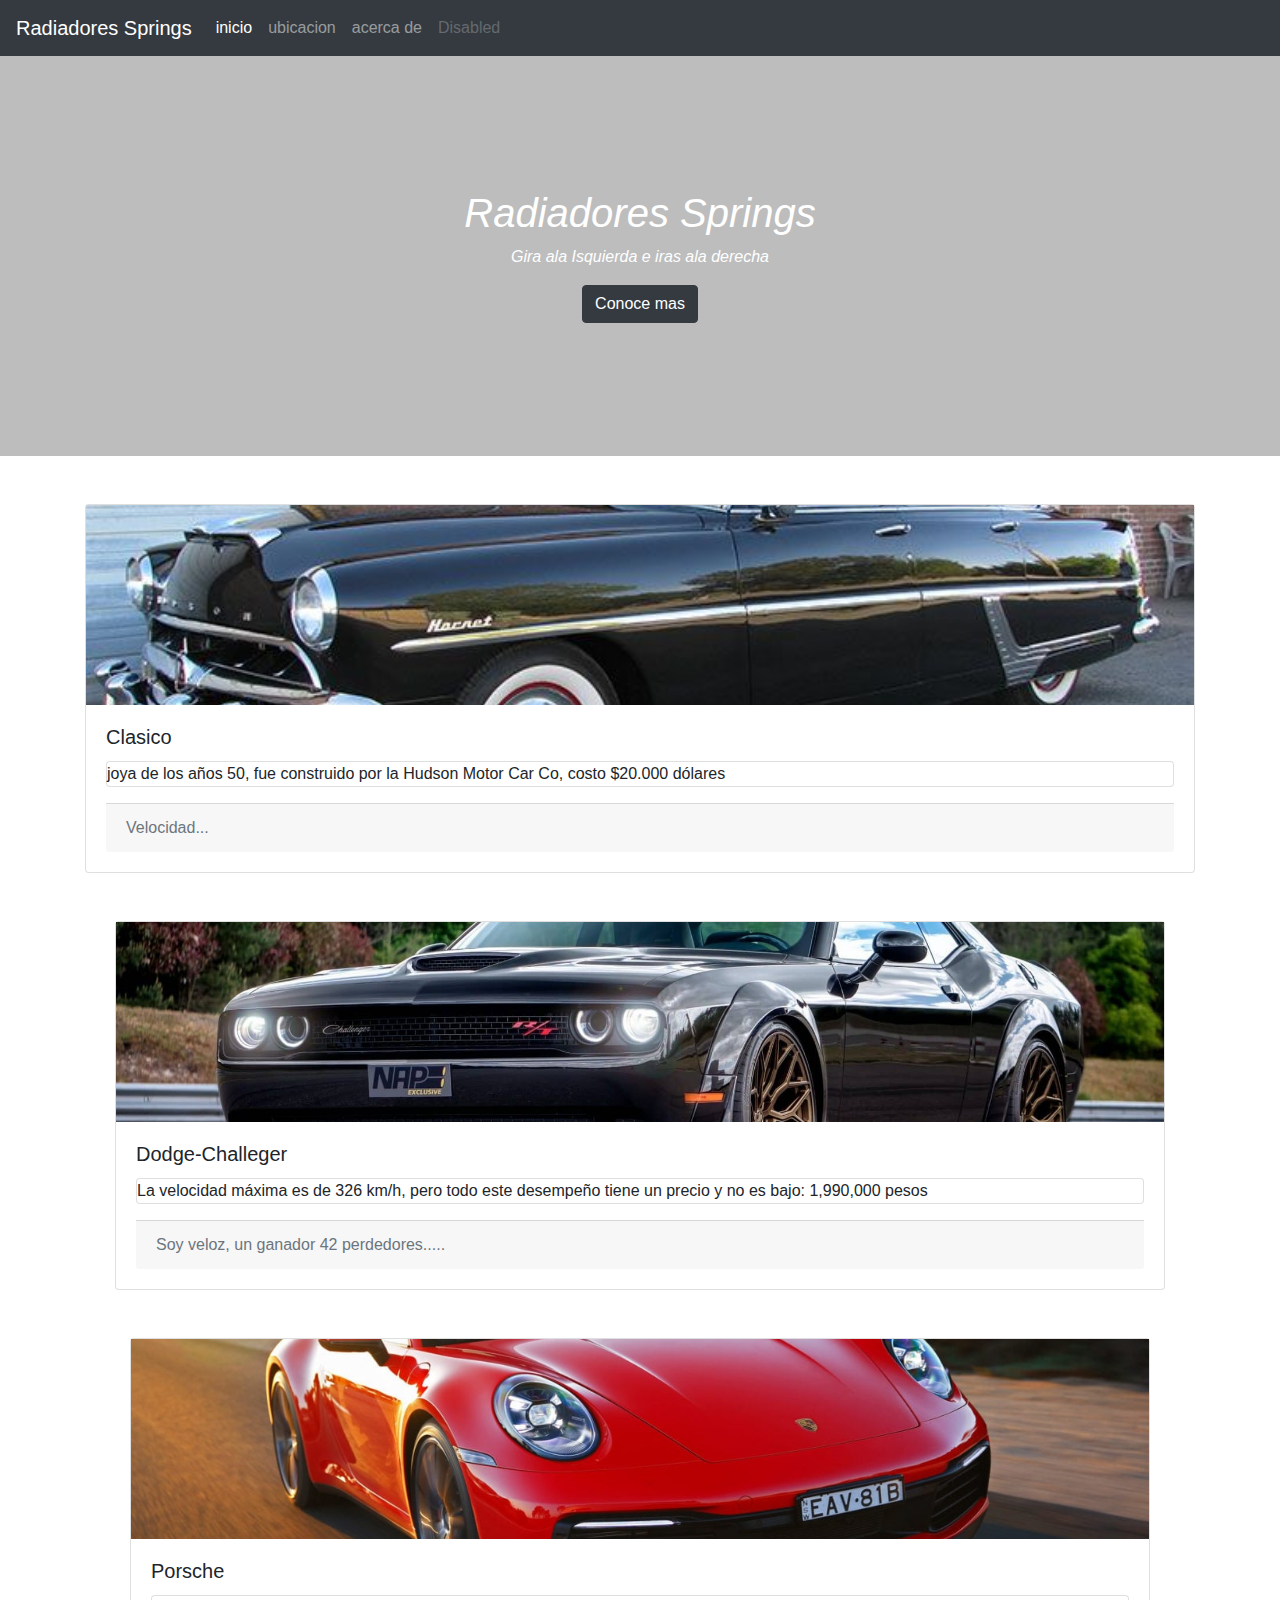
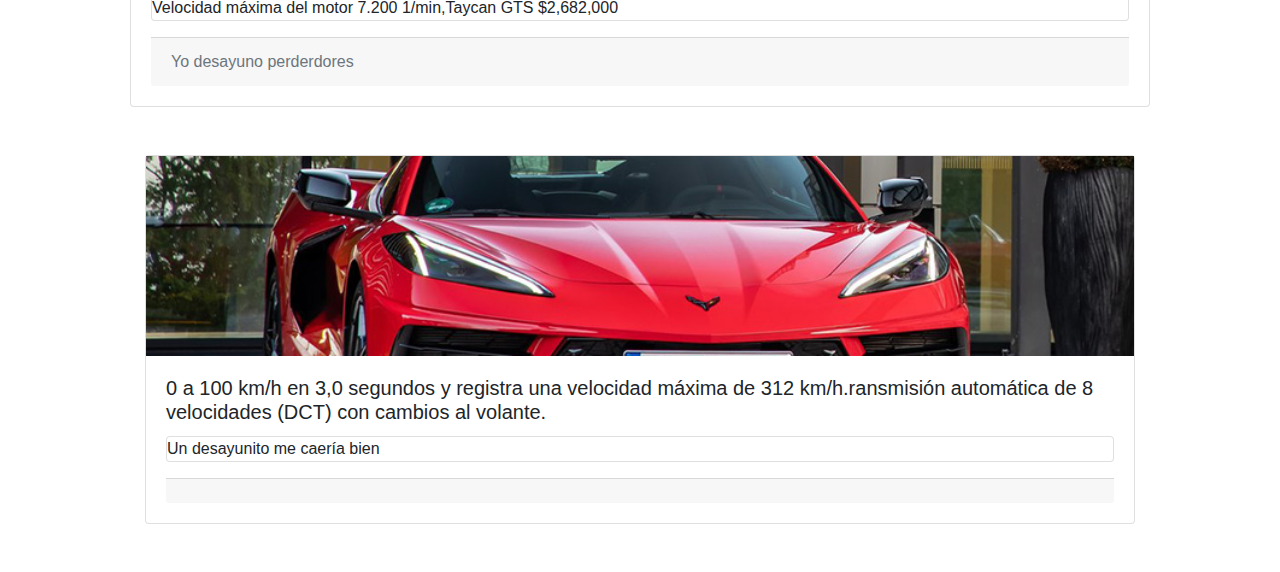
==== Renovado_sitio_Web-main/sitio_web/index.html @ 75cf9f57 "Add files via upload" ====
<!DOCTYPE html>
<html lang="en">
<head>
    <meta charset="UTF-8">
    <link rel="stylesheet" href="css/style.css">
    <meta http-equiv="X-UA-Compatible" content="IE=edge">
    <meta name="viewport" content="width=device-width, initial-scale=1.0">
    <title>Radiadores Springs</title>
    <link rel="stylesheet" href="https://cdn.jsdelivr.net/npm/bootstrap@4.3.1/dist/css/bootstrap.min.css" integrity="sha384-ggOyR0iXCbMQv3Xipma34MD+dH/1fQ784/j6cY/iJTQUOhcWr7x9JvoRxT2MZw1T" crossorigin="anonymous">
    

</head>
<body>
    <!--aqui comienza el encabezado-->
<header>
    <nav class="navbar navbar-expand-lg navbar-dark bg-dark">
        <a class="navbar-brand" href="#">Radiadores Springs</a>
        <button class="navbar-toggler" type="button" data-toggle="collapse" data-target="#navbarNavAltMarkup" aria-controls="navbarNavAltMarkup" aria-expanded="false" aria-label="Toggle navigation">
          <span class="navbar-toggler-icon"></span>
        </button>
        <div class="collapse navbar-collapse" id="navbarNavAltMarkup">
          <div class="navbar-nav">
            <a class="nav-item nav-link active" href="#">inicio <span class="sr-only">(current)</span></a>
            <a class="nav-item nav-link" href="#">ubicacion</a>
            <a class="nav-item nav-link" href="#">acerca de</a>
            <a class="nav-item nav-link disabled" href="#" tabindex="-1" aria-disabled="true">Disabled</a>
          </div>
        </div>
      </nav>
      <!---aqui comienza la portada-->

    <div class="cover d-flex d-flex justify-content-center d-flex align-items-center flex-column">
        <h1> <i> Radiadores Springs </i>
        </h1>
        <p><i>Gira ala Isquierda e iras ala derecha</i></p> 
        
        <button type="button" class="btn btn-dark">Conoce mas
        </button>

    </div>

</header>
<!--aqui empieza el cuerpo de la pagina-->
<section><div class="container mt-5 mb-5">
  <div>
     <div  class="card " >
        <div title=""class="cover cover-small" 
        style="background-image: url(img/img1.jpg)">
        </div>
        <div class="card-body">
          <h5 class="card-title">Clasico</h5>
<p class="card text"> joya de los años 50, fue construido por la Hudson Motor Car Co, costo  $20.000 dólares </p>
<div class="card-footer text-muted">Velocidad... </div>
        </div>
    </div> 
    <div class="container mt-5 mb-5">
      
      <div class="col">
        <div>
         <div  class="card " >
            <div title=""class="cover cover-small" 
            style="background-image: url(img/img2.jpg);">
            </div>
            <div class="card-body">
              <h5 class="card-title">Dodge-Challeger
              </h5>
         <p class="card text">La velocidad máxima es de 326 km/h, pero todo este desempeño tiene un precio y no es bajo: 1,990,000 pesos</p>
      <div class="card-footer text-muted">Soy veloz, un ganador 42 perdedores.....</div>
            </div>
  </div>

  <div class="container mt-5 mb-5">
    <div>
       <div  class="card " >
          <div title=""class="cover cover-small" 
          style="background-image: url(img/img3.jpg) ">
          </div>
          <div class="card-body">
            <h5 class="card-title">Porsche</h5>
  <p class="card text">Velocidad máxima del motor	7.200 1/min,Taycan GTS	$2,682,000</p>
  <div class="card-footer text-muted">Yo desayuno perderdores</div>
          </div>
 </div>
 <div class="container mt-5 mb-5">
  <div>
     <div  class="card " >
        <div title=""class="cover cover-small" 
        style="background-image: url(img/img4.jpg) ">
        </div>
        <div class="card-body">
          <h5 class="card-title">0 a 100 km/h en 3,0 segundos y registra una velocidad máxima de 312 km/h.ransmisión automática de 8 velocidades (DCT) con cambios al volante.</h5>
<p class="card text">Un desayunito me caería bien</p>
<div class="card-footer text-muted"></div>
        </div>
</div>
</section>

</body>
</html>
---- Renovado_sitio_Web-main/sitio_web/css/style.css ----
body{
margin:0em;
}
.cover{
    height:400px ;
background-image:url("C:/Users/ALUMNOS/Documents/Renovado_sitio_Web-main/sitio_web/img/portadarayo.jpg");
color: white;
background-size: cover;
background-position: center;
background-color: rgba(0, 0, 0, 0.26);
background-blend-mode: darken;

}
.cover-small{
height: 200px;
background-blend-mode: normal;


}
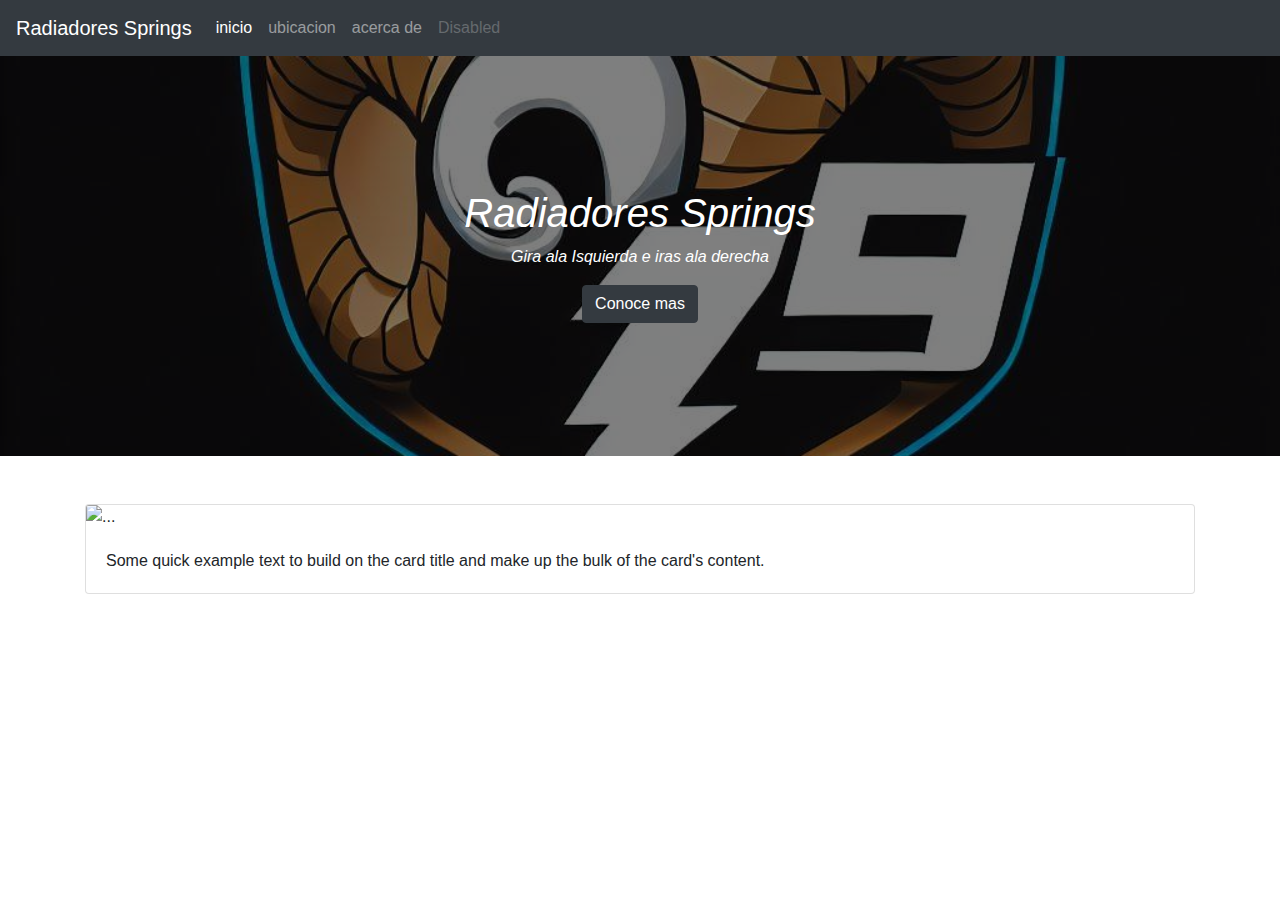
==== commit 97952fb2: "Add files via upload" ====
--- a/Renovado_sitio_Web-main/sitio_web/index.html
+++ b/Renovado_sitio_Web-main/sitio_web/index.html
@@ -43,55 +43,17 @@
 <!--aqui empieza el cuerpo de la pagina-->
 <section><div class="container mt-5 mb-5">
   <div>
-     <div  class="card " >
-        <div title=""class="cover cover-small" 
-        style="background-image: url(img/img1.jpg)">
+     <div  class="card style="width: 18rem;" >
+      <img src="..." class="card-img-top" alt="...">
+        <div class="card-body">
+           <p class="card-text">Some quick example text to build on the card title and make up the bulk of the card's content.</p>
+    
         </div>
-        <div class="card-body">
-          <h5 class="card-title">Clasico</h5>
-<p class="card text"> joya de los años 50, fue construido por la Hudson Motor Car Co, costo  $20.000 dólares </p>
-<div class="card-footer text-muted">Velocidad... </div>
-        </div>
-    </div> 
-    <div class="container mt-5 mb-5">
-      
-      <div class="col">
-        <div>
-         <div  class="card " >
-            <div title=""class="cover cover-small" 
-            style="background-image: url(img/img2.jpg);">
-            </div>
-            <div class="card-body">
-              <h5 class="card-title">Dodge-Challeger
-              </h5>
-         <p class="card text">La velocidad máxima es de 326 km/h, pero todo este desempeño tiene un precio y no es bajo: 1,990,000 pesos</p>
-      <div class="card-footer text-muted">Soy veloz, un ganador 42 perdedores.....</div>
-            </div>
+
+    </div>
+
   </div>
-
-  <div class="container mt-5 mb-5">
-    <div>
-       <div  class="card " >
-          <div title=""class="cover cover-small" 
-          style="background-image: url(img/img3.jpg) ">
-          </div>
-          <div class="card-body">
-            <h5 class="card-title">Porsche</h5>
-  <p class="card text">Velocidad máxima del motor	7.200 1/min,Taycan GTS	$2,682,000</p>
-  <div class="card-footer text-muted">Yo desayuno perderdores</div>
-          </div>
  </div>
- <div class="container mt-5 mb-5">
-  <div>
-     <div  class="card " >
-        <div title=""class="cover cover-small" 
-        style="background-image: url(img/img4.jpg) ">
-        </div>
-        <div class="card-body">
-          <h5 class="card-title">0 a 100 km/h en 3,0 segundos y registra una velocidad máxima de 312 km/h.ransmisión automática de 8 velocidades (DCT) con cambios al volante.</h5>
-<p class="card text">Un desayunito me caería bien</p>
-<div class="card-footer text-muted"></div>
-        </div>
 </div>
 </section>
 
--- a/Renovado_sitio_Web-main/sitio_web/css/style.css
+++ b/Renovado_sitio_Web-main/sitio_web/css/style.css
@@ -3,11 +3,11 @@
 }
 .cover{
     height:400px ;
-background-image:url("C:/Users/ALUMNOS/Documents/Renovado_sitio_Web-main/sitio_web/img/portadarayo.jpg");
+background-image: url("../img/portada.jpeg");
 color: white;
 background-size: cover;
 background-position: center;
-background-color: rgba(0, 0, 0, 0.26);
+background-color: rgb(0,0,0,0.5);
 background-blend-mode: darken;
 
 }
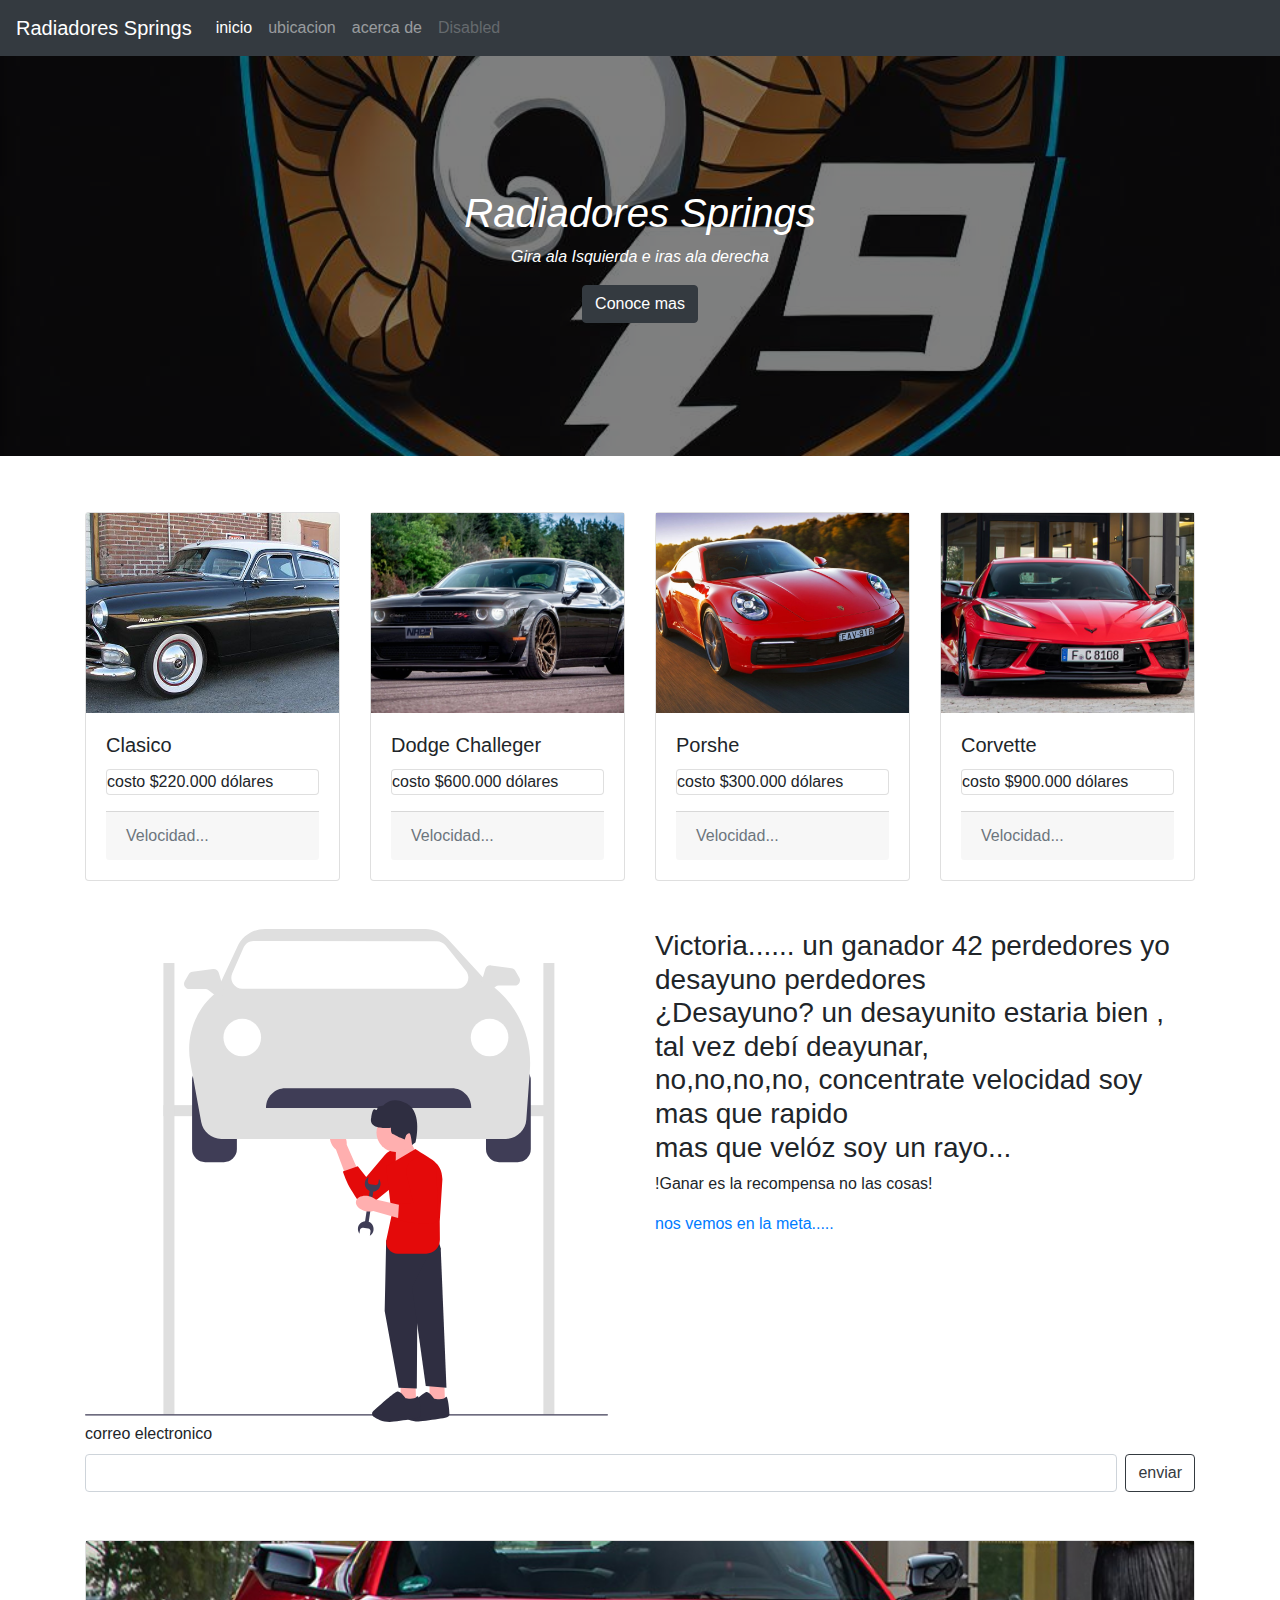
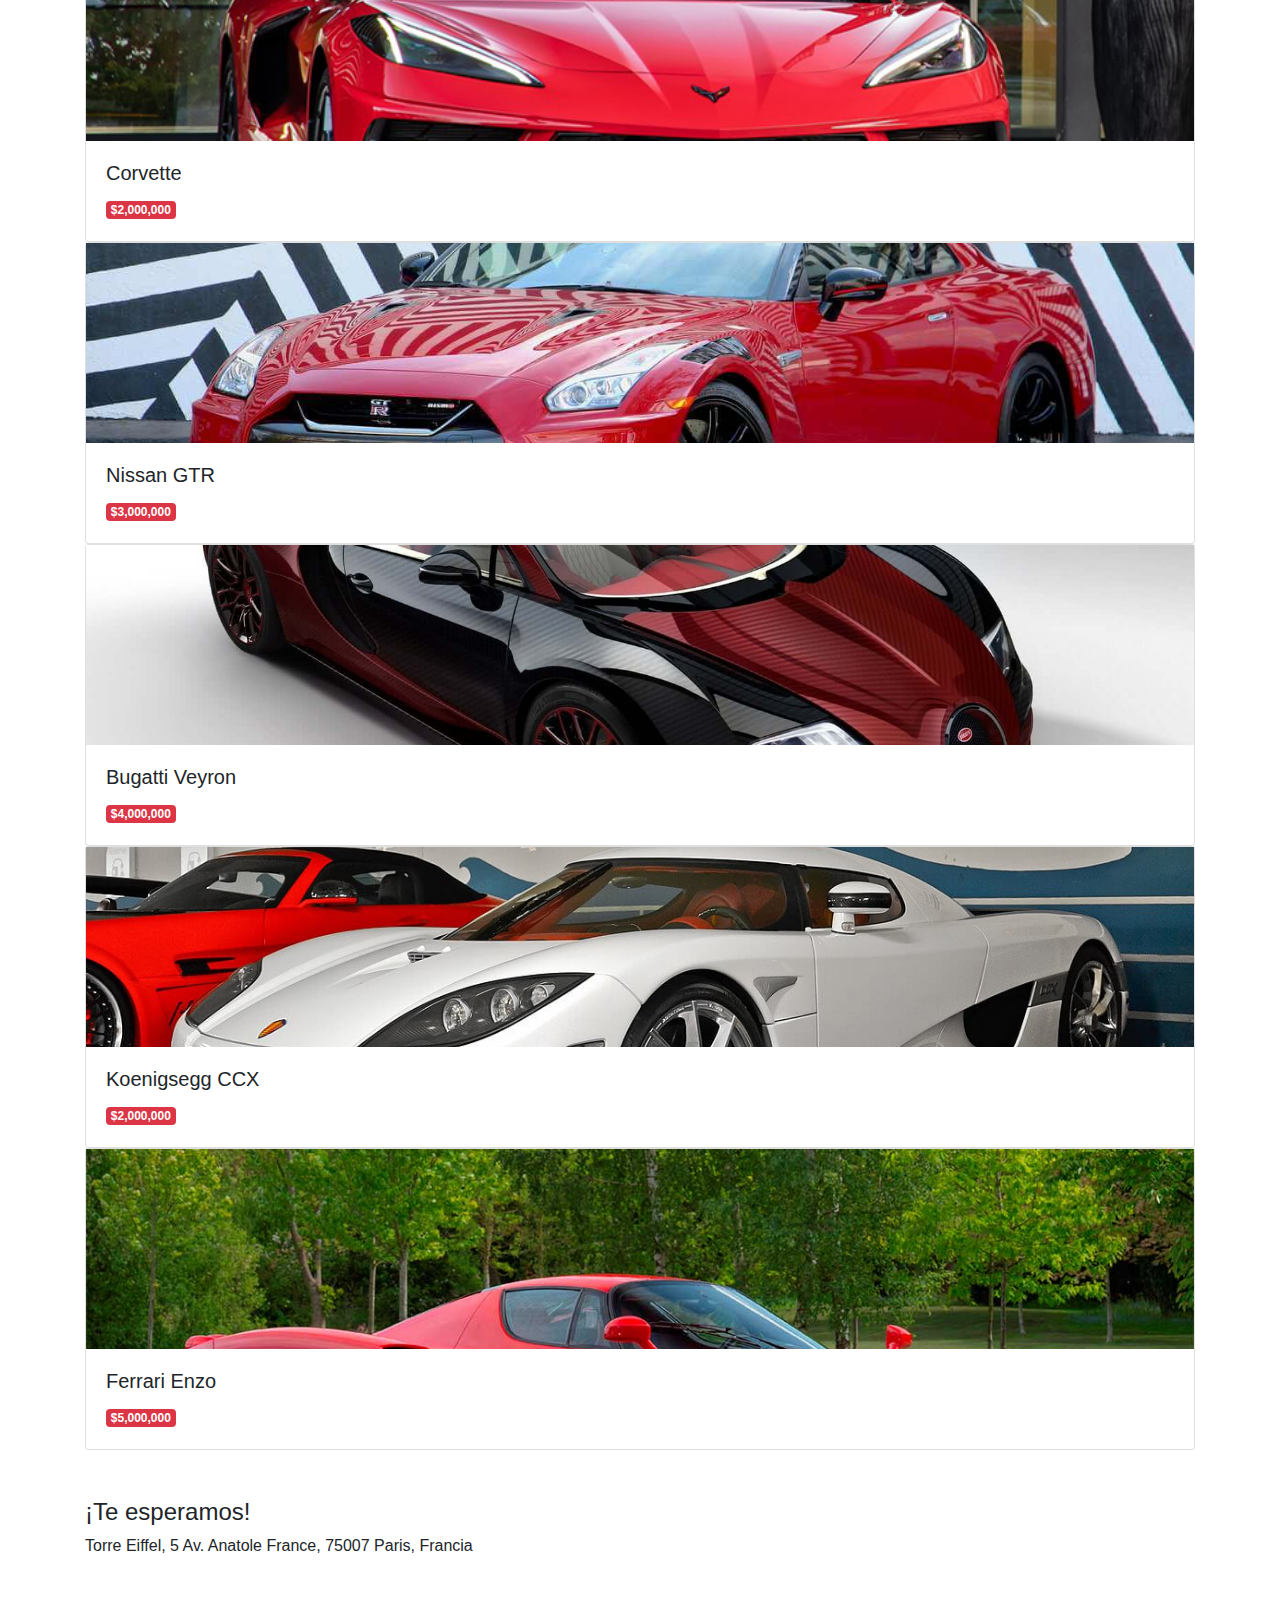
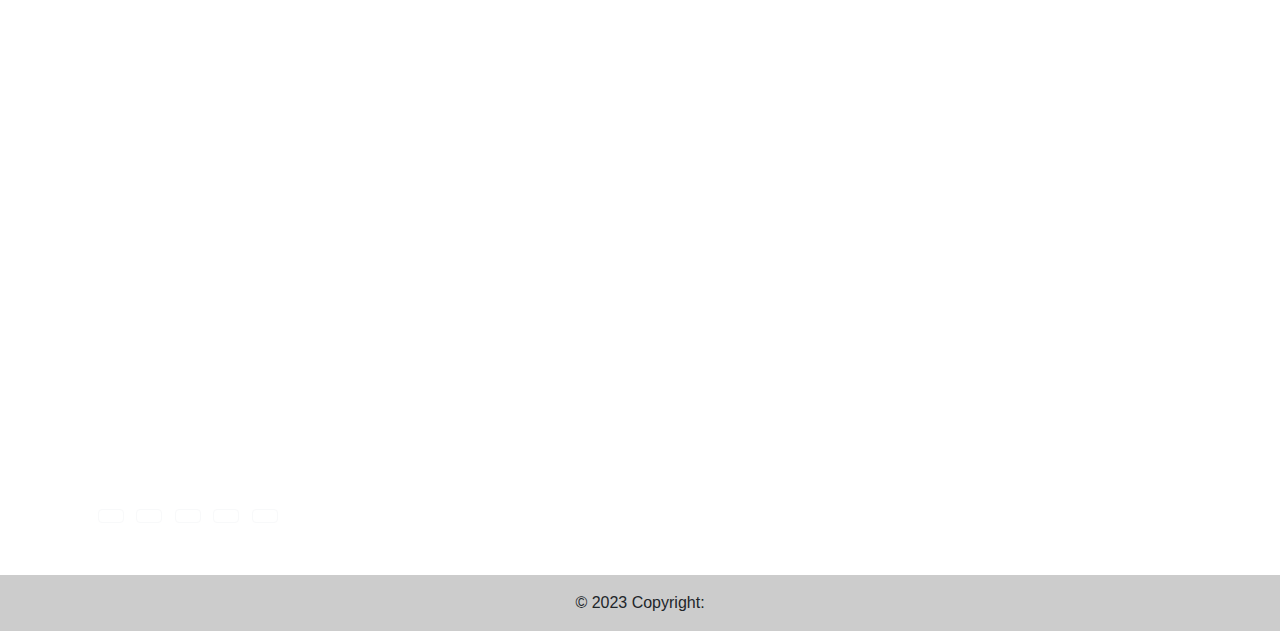
==== commit 63d9221c: "Add files via upload" ====
--- a/Renovado_sitio_Web-main/sitio_web/index.html
+++ b/Renovado_sitio_Web-main/sitio_web/index.html
@@ -1,61 +1,261 @@
 <!DOCTYPE html>
 <html lang="en">
+
 <head>
-    <meta charset="UTF-8">
-    <link rel="stylesheet" href="css/style.css">
-    <meta http-equiv="X-UA-Compatible" content="IE=edge">
-    <meta name="viewport" content="width=device-width, initial-scale=1.0">
-    <title>Radiadores Springs</title>
-    <link rel="stylesheet" href="https://cdn.jsdelivr.net/npm/bootstrap@4.3.1/dist/css/bootstrap.min.css" integrity="sha384-ggOyR0iXCbMQv3Xipma34MD+dH/1fQ784/j6cY/iJTQUOhcWr7x9JvoRxT2MZw1T" crossorigin="anonymous">
-    
+  <meta charset="UTF-8">
+  <link rel="stylesheet" href="css/style.css">
+  <meta http-equiv="X-UA-Compatible" content="IE=edge">
+  <meta name="viewport" content="width=device-width, initial-scale=1.0">
+  <title>Radiadores Springs</title>
+  <link rel="preconnect" href="https://fonts.googleapis.com">
+  <link rel="preconnect" href="https://fonts.gstatic.com" crossorigin>
+  <link href="https://fonts.googleapis.com/css2?family=Dancing+Script&display=swap" rel="stylesheet">
+
+  <link rel="stylesheet" href="https://cdn.jsdelivr.net/npm/bootstrap@4.3.1/dist/css/bootstrap.min.css"
+    integrity="sha384-ggOyR0iXCbMQv3Xipma34MD+dH/1fQ784/j6cY/iJTQUOhcWr7x9JvoRxT2MZw1T" crossorigin="anonymous">
+
 
 </head>
+
 <body>
-    <!--aqui comienza el encabezado-->
-<header>
+  <!--aqui comienza el encabezado-->
+  <header>
     <nav class="navbar navbar-expand-lg navbar-dark bg-dark">
-        <a class="navbar-brand" href="#">Radiadores Springs</a>
-        <button class="navbar-toggler" type="button" data-toggle="collapse" data-target="#navbarNavAltMarkup" aria-controls="navbarNavAltMarkup" aria-expanded="false" aria-label="Toggle navigation">
-          <span class="navbar-toggler-icon"></span>
-        </button>
-        <div class="collapse navbar-collapse" id="navbarNavAltMarkup">
-          <div class="navbar-nav">
-            <a class="nav-item nav-link active" href="#">inicio <span class="sr-only">(current)</span></a>
-            <a class="nav-item nav-link" href="#">ubicacion</a>
-            <a class="nav-item nav-link" href="#">acerca de</a>
-            <a class="nav-item nav-link disabled" href="#" tabindex="-1" aria-disabled="true">Disabled</a>
-          </div>
-        </div>
-      </nav>
-      <!---aqui comienza la portada-->
+      <a class="navbar-brand" href="#">Radiadores Springs</a>
+      <button class="navbar-toggler" type="button" data-toggle="collapse" data-target="#navbarNavAltMarkup"
+        aria-controls="navbarNavAltMarkup" aria-expanded="false" aria-label="Toggle navigation">
+        <span class="navbar-toggler-icon"></span>
+      </button>
+      <div class="collapse navbar-collapse" id="navbarNavAltMarkup">
+        <div class="navbar-nav">
+          <a class="nav-item nav-link active" href="#">inicio <span class="sr-only">(current)</span></a>
+          <a class="nav-item nav-link" href="#">ubicacion</a>
+          <a class="nav-item nav-link" href="#">acerca de</a>
+          <a class="nav-item nav-link disabled" href="#" tabindex="-1" aria-disabled="true">Disabled</a>
+        </div>
+      </div>
+    </nav>
+    <!---aqui comienza la portada-->
 
     <div class="cover d-flex d-flex justify-content-center d-flex align-items-center flex-column">
-        <h1> <i> Radiadores Springs </i>
-        </h1>
-        <p><i>Gira ala Isquierda e iras ala derecha</i></p> 
-        
-        <button type="button" class="btn btn-dark">Conoce mas
-        </button>
-
-    </div>
-
-</header>
-<!--aqui empieza el cuerpo de la pagina-->
-<section><div class="container mt-5 mb-5">
-  <div>
-     <div  class="card style="width: 18rem;" >
-      <img src="..." class="card-img-top" alt="...">
-        <div class="card-body">
-           <p class="card-text">Some quick example text to build on the card title and make up the bulk of the card's content.</p>
-    
-        </div>
-
-    </div>
-
+      <h1> <i> Radiadores Springs </i>
+      </h1>
+      <p><i>Gira ala Isquierda e iras ala derecha</i></p>
+
+      <button type="button" class="btn btn-dark">Conoce mas
+      </button>
+
+    </div>
+
+  </header>
+  <!--aqui empieza el cuerpo de la pagina-->
+  <section>
+    <div class="container mt-5 mb-5">
+      <!--!agregamos una clase de para crear un grid y permita acomodar en forma de "tabla",!-->
+      <div class="row justify-content-center">
+        <!--primer tarjeta-->
+        <div class=" col-12 col-sm-6 col-md-4 col-lg-3 mt-2">
+
+          <div class="card ">
+
+            <div title="Auto clasico nene" class="cover cover-small" style="background-image: url(img/img1.jpg)">
+            </div>
+            <div class="card-body">
+              <h5 class="card-title">Clasico</h5>
+              <p class="card text"> costo $220.000
+                dólares </p>
+              <div class="card-footer text-muted">Velocidad... </div>
+            </div>
+          </div>
+        </div>
+        <div class=" col-12 col-sm-6 col-md-4 col-lg-3 mt-2">
+
+          <div class="card ">
+
+            <div title="Auto clasico nene" class="cover cover-small" style="background-image: url(img/img2.jpg)">
+            </div>
+            <div class="card-body">
+              <h5 class="card-title">Dodge Challeger</h5>
+              <p class="card text"> costo $600.000
+                dólares </p>
+              <div class="card-footer text-muted">Velocidad... </div>
+            </div>
+          </div>
+        </div>
+        <div class=" col-12 col-sm-6 col-md-4 col-lg-3 mt-2">
+
+          <div class="card ">
+
+            <div title="Auto clasico nene" class="cover cover-small" style="background-image: url(img/img3.jpg)">
+            </div>
+            <div class="card-body">
+              <h5 class="card-title">Porshe</h5>
+              <p class="card text"> costo $300.000
+                dólares </p>
+              <div class="card-footer text-muted">Velocidad... </div>
+            </div>
+          </div>
+        </div>
+        <div class=" col-12 col-sm-6 col-md-4 col-lg-3 mt-2">
+
+          <div class="card ">
+
+            <div title="Auto clasico nene" class="cover cover-small" style="background-image: url(img/img4.jpg)">
+            </div>
+            <div class="card-body">
+              <h5 class="card-title">Corvette</h5>
+              <p class="card text"> costo $900.000
+                dólares </p>
+              <div class="card-footer text-muted">Velocidad... </div>
+            </div>
+          </div>
+        </div>
+      </div>
+    </div>
+  </section>
+  <!--Formulario-->
+
+
+  <section>
+    <div class="container mt-5 mb-5">
+      <div class="row">
+        <div class=" col-12 col-sm-6 col-ig-5">
+          <img id="img4" src="img/ohhbebe.svg" alt="oleeee">
+        </div>
+        <div class="col-12 col-sm-6">
+          <h3>Victoria...... un ganador 42 perdedores yo desayuno perdedores <br>
+            ¿Desayuno? un desayunito estaria bien , tal vez debí deayunar,<br>
+            no,no,no,no, concentrate velocidad soy mas que rapido <br>
+            mas que velóz soy un rayo...
+          </h3>
+          <p>!Ganar es la recompensa no las cosas!</p>
+          <a href="#">nos vemos en la meta.....</a>
+        </div>
+      </div>
+      <form action="">
+        <label class="md-3" form="email">correo electronico</label>
+        <div class="d-flex">
+          <div class="flex-fill mr-2">
+            <input class="form-control" type="email" id="email">
+          </div>
+          <button type="submit" class="btn btn-outline-dark">enviar</button>
+        </div>
+      </form>
+    </div>
+  </section>
+  <!--tiro de productos-->
+  <section>
+    <div class="container mt-5 mb-5">
+      <div class="product-stripe">
+        <div class="stripe-container">
+          <!---->
+          <div class="card ">
+
+            <div title="Auto clasico nene" class="cover cover-small" style="background-image: url(img/img4.jpg)">
+            </div>
+            <div class="card-body">
+              <h5 class="card-title">Corvette</h5>
+              <span class="badge badge-danger">$2,000,000</span>
+            </div>
+          </div>
+
+          <!---->
+          <div class="card ">
+
+            <div title="Auto clasico nene" class="cover cover-small" style="background-image: url(img/img5.jpg)">
+            </div>
+            <div class="card-body">
+              <h5 class="card-title"> Nissan GTR</h5>
+              <span class="badge badge-danger">$3,000,000</span>
+            </div>
+          </div>
+
+          <!---->
+          <div class="card ">
+
+            <div title="Auto clasico nene" class="cover cover-small" style="background-image: url(img/img6.jpg)">
+            </div>
+            <div class="card-body">
+              <h5 class="card-title">Bugatti Veyron</h5>
+              <span class="badge badge-danger">$4,000,000</span>
+            </div>
+          </div>
+
+          <!---->
+          <div class="card ">
+
+            <div title="Auto clasico nene" class="cover cover-small" style="background-image: url(img/img7.jpg)">
+            </div>
+            <div class="card-body">
+              <h5 class="card-title">Koenigsegg CCX</h5>
+              <span class="badge badge-danger">$2,000,000</span>
+
+            </div>
+          </div>
+
+          <!---->
+          <div class="card ">
+
+            <div title="Auto clasico nene" class="cover cover-small" style="background-image: url(img/img8.jpg)">
+            </div>
+            <div class="card-body">
+              <h5 class="card-title">Ferrari Enzo</h5>
+              <span class="badge badge-danger">$5,000,000</span>
+
+            </div>
+          </div>
+        </div>
+      </div>
+    </div>
+
+  </section>
+  <section>
+    <div class="container mt-5 mb-5">
+      <h4 class="centrado">¡Te esperamos!</h4>
+      <p class="centrado">Torre Eiffel, 5 Av. Anatole France, 75007 Paris, Francia</p>
+      <div class="responsive-iframe">
+        <iframe
+          src="https://www.google.com/maps/embed?pb=!1m17!1m12!1m3!1d780.4202854175755!2d2.
+          294258461147466!3d48.85801051736486!2m3!1f0!2f0!3f0!3m2!1i1024!2i768!4f13.1
+          !3m2!1m1!2zNDjCsDUxJzMwLjAiTiAywrAxNyc0MS45IkU!5e0!3m2!
+          1ses-419!2smx!4v1685658777151!5m2!1ses-419!2smx"
+          width="600" height="450" style="border:0;" allowfullscreen="" loading="lazy"
+          referrerpolicy="no-referrer-when-downgrade"></iframe>
+
+      </div>
+    </div>
+  </section>
+  <!-- Grid container -->
+ <div class="container p-4 pb-0">
+  <!-- Section: Social media -->
+  <section class="mb-4">
+  <!-- Facebook -->
+  <a class="btn btn-outline-light btn-floating m-1" href="#" role="button"
+  target="_blank"><i class="fab fa-facebook-f"></i></a>
+  <!-- Twitter -->
+  <a class="btn btn-outline-light btn-floating m-1 href="#" role="button"
+  target="_blank">
+  <i class="fab fa-twitter"></i></a>
+  <!-- Google -->
+  <a class="btn btn-outline-light btn-floating m-1 href="#" role="button" target="_blank">
+  <i class="fab fa-google"></i></a>
+  <!-- Instagram -->
+  <a class="btn btn-outline-light btn-floating m-1 href="#" role="button"
+  target="_blank"><i class="fab fa-instagram"></i></a>
+  <!-- Github -->
+  
+  <a class="btn btn-outline-light btn-floating m-1 href="#" role="button"
+  target="_blank"><i class="fab fa-github"></i></a>
+  </section>
+  <!-- Section: Social media -->
   </div>
- </div>
-</div>
-</section>
-
+  <!-- Copyright -->
+  <div class="text-center p-3" style="background-color: rgba(0, 0, 0, 0.2);">
+  &copy; 2023 Copyright:
+  <a class="text-white" href="#"> </a>
+  </div>
+  <!-- Copyright -->
+  </footer>
 </body>
+
 </html>